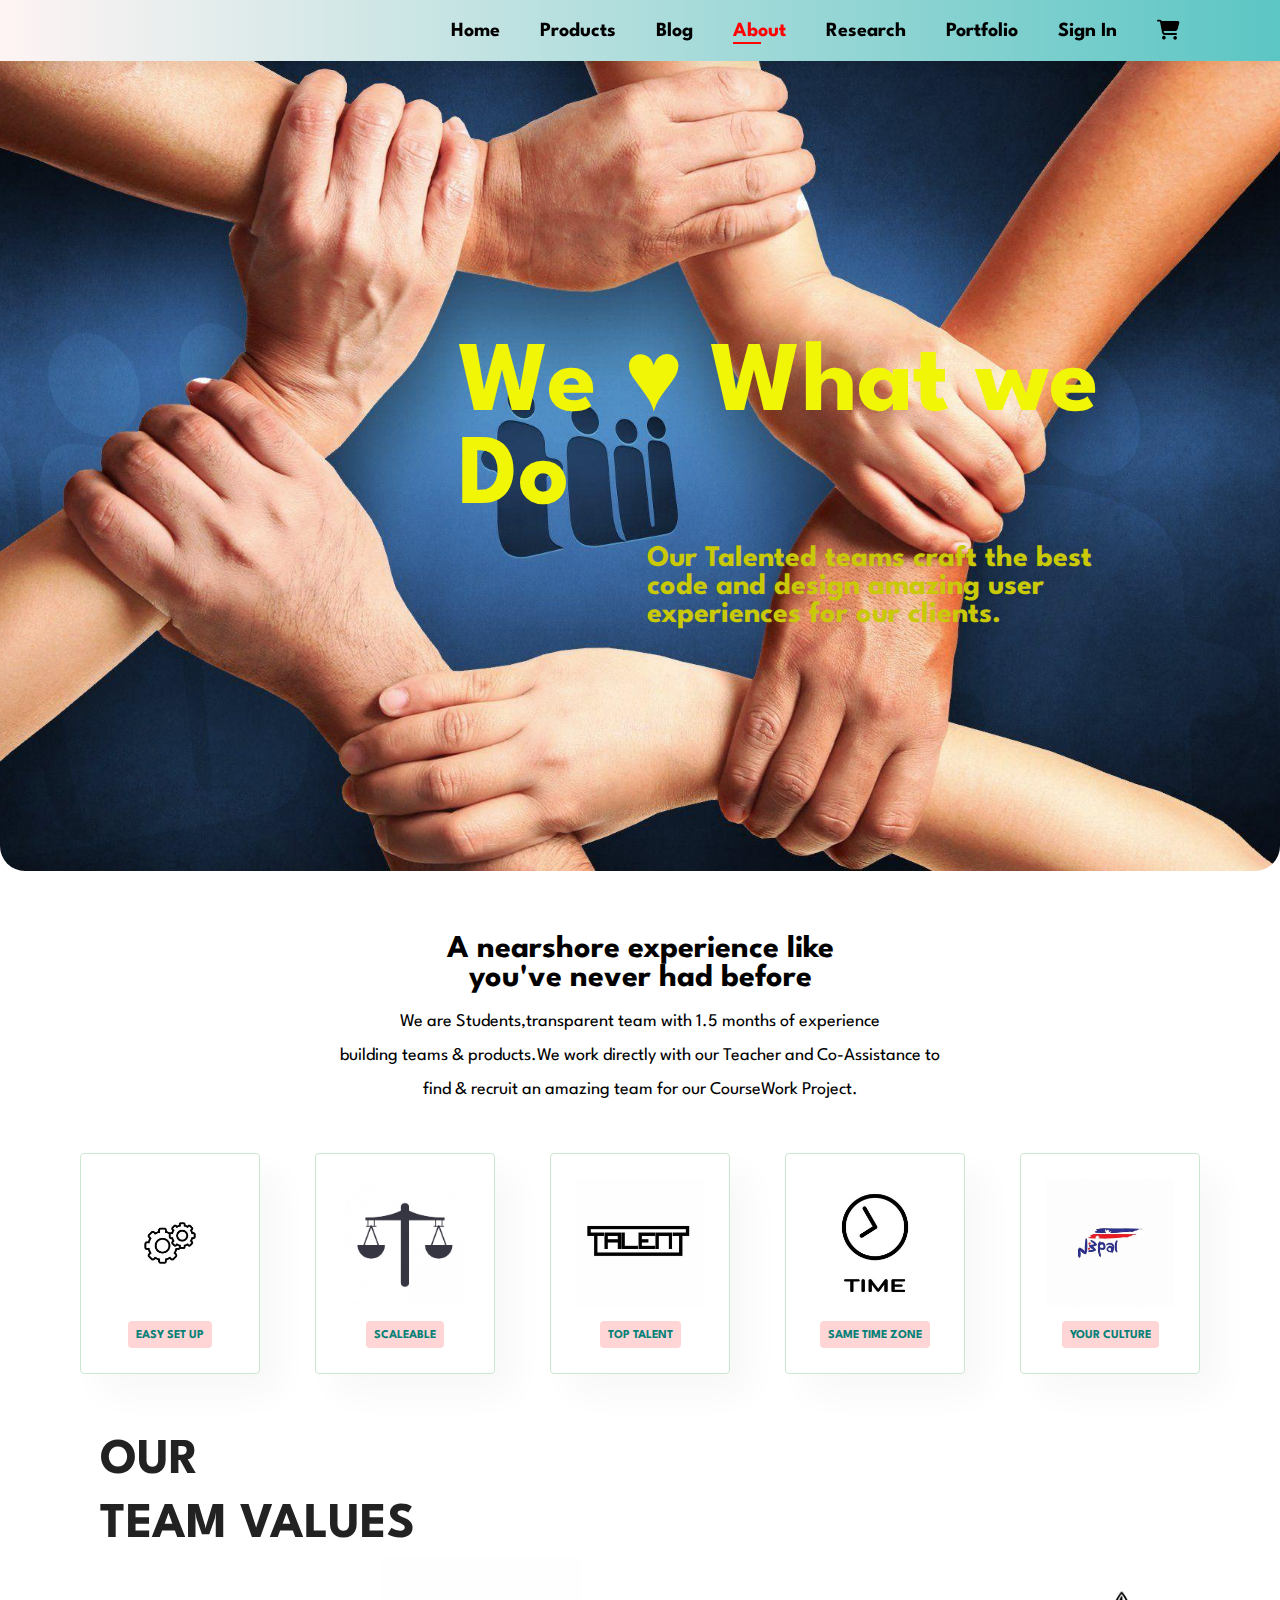
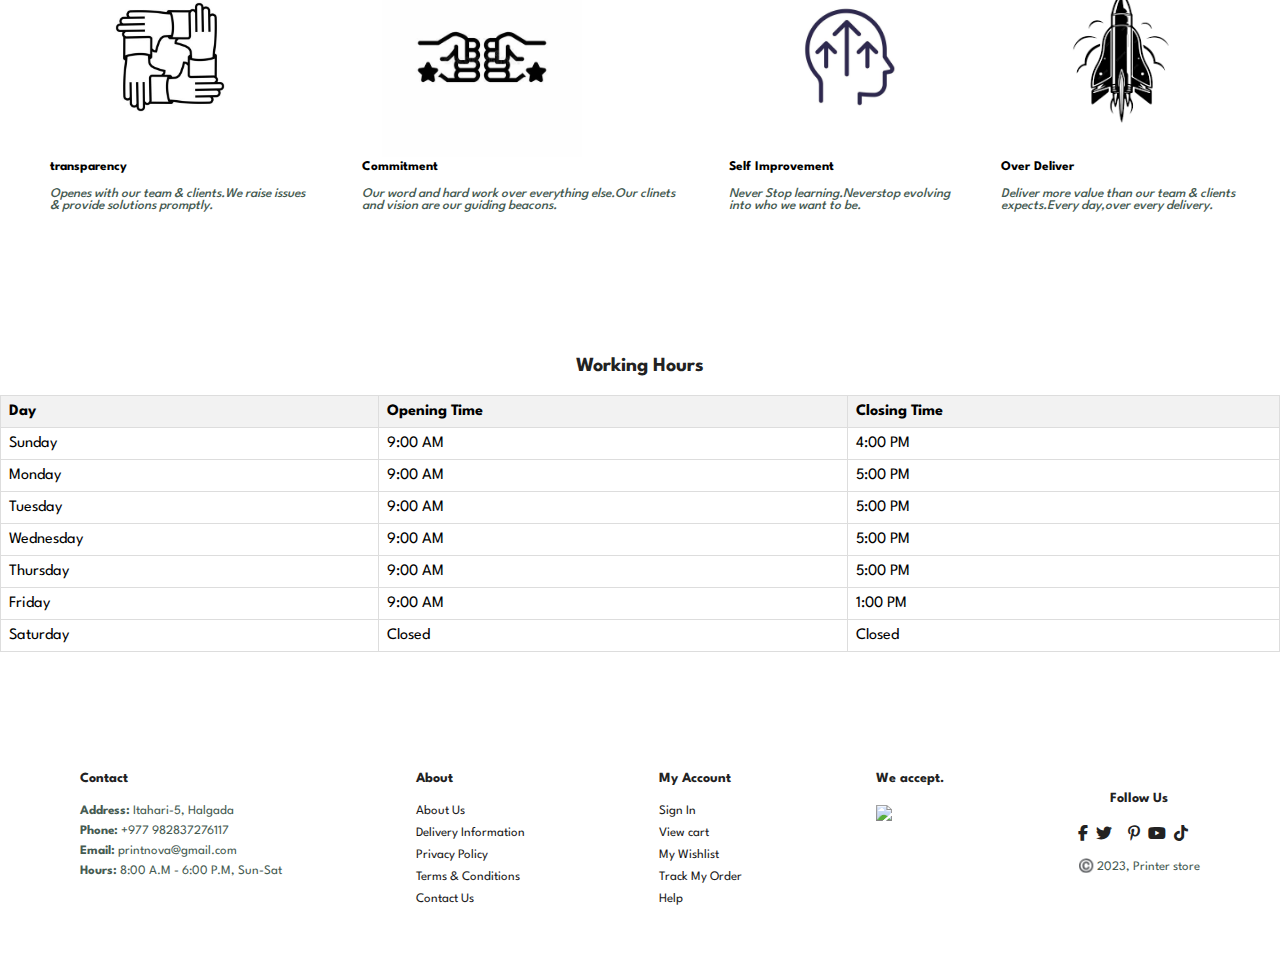
==== about.html @ 583832d4 "first commit" ====
<!DOCTYPE html>
<html lang="en">

<head>
    <meta charset="UTF-8">
    <meta http-equiv="X-UA-compatible" content="IE=edge">
    <meta name="viewport" content="width=device-width, initial-scale=1.0">
    <title>Printer - Online Shopping Website</title>
    <link rel="stylesheet" href="https://cdnjs.cloudflare.com/ajax/libs/font-awesome/6.5.1/css/all.min.css" />
    <link rel="stylesheet" href="style.css">
    <style>
        .team {
            background-image: url(Image/Background\ img\ team\ work.jpg);
            height: 90vh;
            width: 100%;
            background-size: cover;
            background-position: top 25% right 0;
            padding: 0 80px;
            flex-direction: column;
            display: flex;
            align-items: flex-start;
            justify-content: center;
            border-bottom-right-radius: 25px;
            border-bottom-left-radius: 25px;
        }

        .team p {
            margin-left: 10cm;
            font-size: 100px;
            font-weight: bold;
            color: #f1f506;
        }

        .team h3 {
            color: rgb(201, 201, 7);
            margin-left: 15cm;
            font-size: 30px;
        }

        .experience {
            text-align: center;
            margin-top: 5%;
        }

        .experience p {
            font-size: xx-large;
            font-weight: bold;
            color: black;
        }

        .experience h7 {
            font-size: large;
        }

        .values h1 {
            margin-left: 100px;
        }

        .ideas {
            display: flex;
        }

        .ideas p {
            font-style: italic;
            font-size: smaller;
            font-weight: 500;
        }

        #transparency {
            margin-left: 50px;
        }

        #transparency img {
            height: 200px;
            margin-left: 20px;
        }

        #Commitment {
            margin-left: 50px;
        }

        #Commitment img {
            height: 200px;
            margin-left: 20px;
        }

        #Self {
            margin-left: 50px;
        }

        #Self img {
            height: 200px;
            margin-left: 20px;
        }

        #Over {
            margin-left: 50px;
        }

        #Over img {
            height: 200px;
            margin-left: 20px;
        }

        table {
            width: 100%;
            border-collapse: collapse;
            margin-top: 20px;
        }
        /* styling of table */
        th, td {  
            border: 1px solid #dddddd;
            text-align: left;
            padding: 8px;
        }

        th {
            background-color: #f2f2f2;
        }

        h4 {
            text-align: center;
            margin-top: 20px;
        }
    </style>
</head>

<body>
    <div>
        <section id="header">
            <a href="#"><img src="image/logo-printer_store.svg" class="logo" height="100px" alt=""></a>
            <div>
                <!-- Navigation menu -->
                <ul id="navbar">
                    <li><a href="index.html">Home</a></li>
                    <li><a href="products.html">Products</a></li>
                    <li><a href="blog.html">Blog</a></li>
                    <li><a class="active" href="about.html">About</a></li>
                    <li><a href="research.html">Research</a></li>
                    <li><a href="portfolio.html">Portfolio</a></li>
                    <li><a href="signin.html">Sign In</a></li>
                    <!-- Shopping cart icon with a close button -->
                    <li id="lg-bag"><a href="cart.html"><i class="fa-solid fa-cart-shopping"></i></a></li>
                    <a href="#" id="close"><i class="far fa-times"></i></a>
                </ul>
            </div>
        </section>

        <section class="team">
            <div>
                <p>We &#9829;<!--LOVE LOGO CODE LANGUAGE--> What we Do</p>
                <h3>Our Talented teams craft the best <br> code and design amazing user <br> experiences for our clients.</h3>
            </div>
        </section>

        <section class="experience">
            <p>A nearshore experience like <br> you've never had before</p>
            <h7>We are Students,transparent team with 1.5 months of experience
                <br><br> building teams & products.We work directly with our Teacher and Co-Assistance to
                <br><br> find & recruit an amazing team for our CourseWork Project.
            </h7>
        </section>

        <section id="feature" class="section-p1">
            <!-- Individual feature boxes -->
            <div class="fe-box">
                <img src="Image/easy setup.jpg" width="100px">
                <h6>EASY SET UP</h6>
            </div>
            <div class="fe-box">
                <img src="Image/Scaleable.jpg" width="100px">
                <h6>SCALEABLE</h6>
            </div>
            <div class="fe-box">
                <img src="Image/talent.jpg" width="100px">
                <h6>TOP TALENT</h6>
            </div>
            <div class="fe-box">
                <img src="Image/time.jpg" width="100px">
                <h6>SAME TIME ZONE</h6>
            </div>
            <div class="fe-box">
                <img src="Image/Culture.jpg" width="100px">
                <h6>YOUR CULTURE</h6>
            </div>
        </section>

        <section class=" values">
            <h1>OUR <br> TEAM VALUES</h1>
            <div class="ideas">
                <div id="transparency">
                    <img src="Image/Transparency.jpg" alt="">
                    <h5>transparency</h5>
                    <p>Openes with our team & clients.We raise issues & provide solutions promptly.</p>
                </div>
                <div id="Commitment">
                    <img src="Image/Commitment.jpg" alt="">
                    <h5>Commitment</h5>
                    <p>Our word and hard work over everything else.Our clinets and vision are our guiding beacons.</p>
                </div>
                <div id="Self">
                    <img src="Image/Self improvement.jpg" alt="">
                    <h5>Self Improvement</h5>
                    <p>Never Stop learning.Neverstop evolving into who we want to be.</p>
                </div>
                <div id="Over">
                    <img src="Image/over diliver.png" alt="">
                    <h5>Over Deliver</h5>
                    <p>Deliver more value than our team & clients expects.Every day,over every delivery.</p>
                </div>
            </div>
        </section>

        <br>
        <br>
        <br>
        <br>
        <br>
        <br>
        <br>

        <section>
            <h4>Working Hours</h4>
            <table>
                <thead>
                    <tr>
                        <th>Day</th>
                        <th>Opening Time</th>
                        <th>Closing Time</th>
                    </tr>
                </thead>
                <tbody>
                    <tr>
                        <td>Sunday</td>
                        <td>9:00 AM</td>
                        <td>4:00 PM</td>
                    </tr>
                    <tr>
                        <td>Monday</td>
                        <td>9:00 AM</td>
                        <td>5:00 PM</td>
                    </tr>
                    <tr>
                        <td>Tuesday</td>
                        <td>9:00 AM</td>
                        <td>5:00 PM</td>
                    </tr>
                    <tr>
                        <td>Wednesday</td>
                        <td>9:00 AM</td>
                        <td>5:00 PM</td>
                    </tr>
                    <tr>
                        <td>Thursday</td>
                        <td>9:00 AM</td>
                        <td>5:00 PM</td>
                    </tr>
                    <tr>
                        <td>Friday</td>
                        <td>9:00 AM</td>
                        <td>1:00 PM</td>
                    </tr>
                    <tr>
                        <td>Saturday</td>
                        <td>Closed</td>
                        <td>Closed</td>
                    </tr>
                </tbody>
            </table>
        </section>
        <br>
        <br>
        <br>
        <br>

        <section>
            <footer class="section-p1">
                <div class="Col">
                    <h4>Contact</h4>
                    <p><strong>Address: </strong>Itahari-5, Halgada</p>
                    <p><strong>Phone: </strong>+977 982837276117</p>
                    <p><strong>Email: </strong>printnova@gmail.com</p>
                    <p><strong>Hours: </strong>8:00 A.M - 6:00 P.M, Sun-Sat</p>
                </div>

                <div class="Col">
                    <h4>About</h4>
                    <a href="#">About Us</a>
                    <a href="#">Delivery Information</a>
                    <a href="#">Privacy Policy</a>
                    <a href="#">Terms & Conditions</a>
                    <a href="#">Contact Us</a>
                </div>

                <div class="Col">
                    <h4>My Account</h4>
                    <a href="#">Sign In</a>
                    <a href="#">View cart</a>
                    <a href="#">My Wishlist</a>
                    <a href="#">Track My Order</a>
                    <a href="#">Help</a>
                </div>

                <div class="col">
                    <h4>We accept.</h4>
                    <img src="image/secure2.png" height="100cm">
                </div>

                <div class="follow">
                    <h4>Follow Us</h4>
                    <div class="Icon">
                        <i class="fab fa-facebook-f"></i>
                        <i class="fab fa-twitter"></i>
                        <i class="fab fa-instagam"></i>
                        <i class="fab fa-pinterest-p"></i>
                        <i class="fab fa-youtube"></i>
                        <i class="fab fa-tiktok"></i>
                    </div>

                    <br>

                    <div class="copyright">
                        <p>©️ 2023, Printer store</p>
                    </div>
                </div>
                <script src="script.js"></script>
            </footer>
        </section>
    </div>
</body>

</html>
---- style.css ----
/* Importing Google Fonts for the 'Spartan' font family */
@import url('http://fonts.googleapis.com/css2?family=spartan:@100;200;300;400;500;600;700;800;900;@display=swap');

/* Global styles */
* {
    margin: 0;
    padding: 0;
    box-sizing: border-box;
    font-family: 'spartan', sans-serif; /* Setting the default font family */
}

/* Heading styles */
h1, h2, h4, h6 {
    color: #222;
}

h1 {
    font-size: 50px;
    line-height: 64px;
}

h2 {
    font-size: 64px;
    line-height: 54px;
}

h4 {
    font-size: 20px;
}

h6 {
    font-weight: 700;
    font-size: 12px;
}

/* Paragraph styles */
p {
    font-size: 15px;  /* makes the font size  of every paragraph same */
    color: #465b52;
    margin: 15px 0 20px 0;
}

/* Section padding and margin styles */
.section-p1 {
    padding: 40px 80px;
}

.section-m1 {
    margin: 50px 0;
    height: max-content;
    padding: 20px;
    background-color: aquamarine;


}

/* Button styles */
button.normal, button.white {
    font-size: 14px;
    font-weight: 600;
    cursor: pointer;
    outline: none;
    transition: 0.2s;
}

button.normal {
    padding: 15px 30px;
    color: black;
    background-color: #fff;
    border-radius: 4px;
    border: none;
}

button.white {
    padding: 11px 18px;
    color: #164156;
    background-color: transparent;
    border: 1px solid #fff;
}

/* Body styles */
body {
    width: 100%;
}

/* Header styles */
#header {
    /* Header container styles */
    display: flex;
    align-items: center;
    justify-content: space-between;
    padding: 20px 80px;
    background-image: linear-gradient(to right, rgb(255, 244, 244), rgb(92, 198, 196)); /* this is for the header colour */
    box-shadow: 0 5px 15px rgba(0, 0, 0, 0.06);
    z-index: 999;
    position: sticky;
    top: 0;
    left: 0;
}

#navbar {
    /* Navigation bar styles */
    display: flex;  
    align-items: center;
    justify-content: center;
}

#navbar li {
    list-style: none; 
    font-style: none;
    padding: 0 20px;
    position: relative;
}

#navbar li a {
    /* Navigation link styles */
    text-decoration: none;  /* removes in the header underline */
    font-size: 20px;
    font-weight: 700;
    color: #000000;
    transition: 0.3s ease;
}

#navbar li a:hover,  /* make the navbar colour change when hover */
#navbar li a.active {
    color: rgb(255, 1, 1);
}

#navbar li a.active::after,
#navbar li a:hover::after {
    /* Navigation link underline styles */
    content: "";
    width: 30%;
    height: 2px;
    background: rgb(253, 6, 6);
    position: absolute; /* make the underline in navbar appear */
    bottom: -4px;
    left: 20px;
}

#mobile {
    display: none;
    align-items: center;
}

#close {
    display: none;
}

/* Home page styles */
#hero {
    /* Hero section styles */
    background-image: url("/Image/hello.jpg");
    height: 90vh;
    width: 100%;
    background-size: cover;
    background-position: top 25% right 0;
    padding: 0 80px;
    flex-direction: column;
    display: flex;
    align-items: flex-start;
    justify-content: center;
}

#hero h4 {
    padding-bottom: 15px; /* this is for the text below the heading */
}

#hero h1 {
    color: purple;
}

#hero button {
    /* Hero button styles */
    background-color: transparent;
    color: aqua;
    border: 0;
    padding: 14px 80px 14px 65px;
    background-repeat: no-repeat;
    cursor: pointer;
    font-weight: 700;
    font-size: 15px;
}

#hero h4 {
    color: rgb(15, 11, 9);
}

/* Feature section styles */
#feature {
    /* Feature section container styles */
    display: flex;
    align-items: center;
    justify-content: space-between; /* make the feature box all the way to right */
    flex-wrap: wrap;
}

#feature .fe-box {
    /* Feature box styles */
    width: 180px;
    text-align: center;
    padding: 25px;
    box-shadow: 20px 20px 34px rgba(0, 0, 0, 0.03);
    border: 1px solid #cce7d0;
    border-radius: 4px;
    margin: 15px 0;
}

#feature .fe-box:hover {
    box-shadow: 10px 10px 54px rgba(70, 62, 221, 0.1);
}

#feature .fe-box img {
    /* Feature box image styles */
    width: 100%;
    margin-bottom: 10px;
}

#feature .fe-box h6 {
    /* Feature box heading styles */
    display: inline-block;
    padding: 9px 8px 6px 8px;
    line-height: 1;
    border-radius: 4px;
    color: #088178;
    background-color: #ffd5d5;
}


/* Product section styles */
#product1 {
    /* Product section container styles */
    text-align: center;
}

#product1 .pro-container {
    /* Product container styles */
    display: flex;
    justify-content: space-between;
    padding-top: 20px;
    flex-wrap: wrap;
}

#product1 .pro {
    /* Product box styles */
    width: 23%;
    min-width: 250px;
    padding: 10px 12px;
    border: 1px solid #541b1b;
    border-radius: 25px;
    cursor: pointer;
    box-shadow: 20px 20px 30px rgba(32, 167, 182, 0.02);
    margin: 15px 0;
    transition: 0.02s ease;
    position: relative;
}

#product1 .pro:hover {
    box-shadow: 20px 20px 30px rgba(0, 0, 0, 0.6);
}

#product1 .pro img {
    /* Product image styles */
    width: 100%;
    border-radius: 20px;
}

#product1 .pro .description {
    text-align: 0;
    padding: 10px 0;
}

#product1 .pro .description span {
    color: #606063;  /* this is for product name */
    font-size: 12px;
}

#product1 .pro .description h5 {
    padding: 7px;
    color: #010101;   /* this is for product and model name */
    font-size: 14px;
}

#product1 .pro .description i {
    font-size: 12px;
    color: rgb(237, 127, 48);  /* this is for star colour */
}

#product1 .pro .description h4 {
    padding-top: 7px;
    font-size: 15px;
    font-weight: 700;
    color: rgb(240, 68, 68);
    margin-right: 7cm;   /* make rs all the way to right */
}

/* Footer section styles */
footer {
    /* Footer container styles */
    display: flex;
    flex-wrap: wrap;
    justify-content: space-between;
}

footer .Col {
    /* Footer column styles */
    display: flex;
    flex-direction: column;
    align-items: flex-start;
    margin-bottom: 20px;
}

footer .logo {
    margin: 30px;
    padding: 0px;
}

footer h4 {
    font-size: 14px;
    padding-bottom: 20px;
}

footer p {
    font-size: 13px;
    margin: 0 0 8px 0;
}

footer a {
    /* Footer link styles */
    font-size: 13px;
    text-decoration: none;
    color: #1a1a1a;
    margin-bottom: 10px;
}

footer .follow {
    margin-top: 20px;
}

footer .follow i {
    color: #222;
    padding-right: 4px;
    cursor: pointer;
}

footer .install .row img {
    border: 1px solid rgb(7, 227, 11);
    border-radius: 6px;
}

footer .install img {
    margin: 10px 0 15px 0;
}

footer .follow i:hover {
    color: rgb(248, 12, 4);
}

footer .follow i:hover,
footer a:hover {
    color: #da2511;
}

footer .copyright {
    /* Copyright text styles */
    width: 100%;
    text-align: center;
}
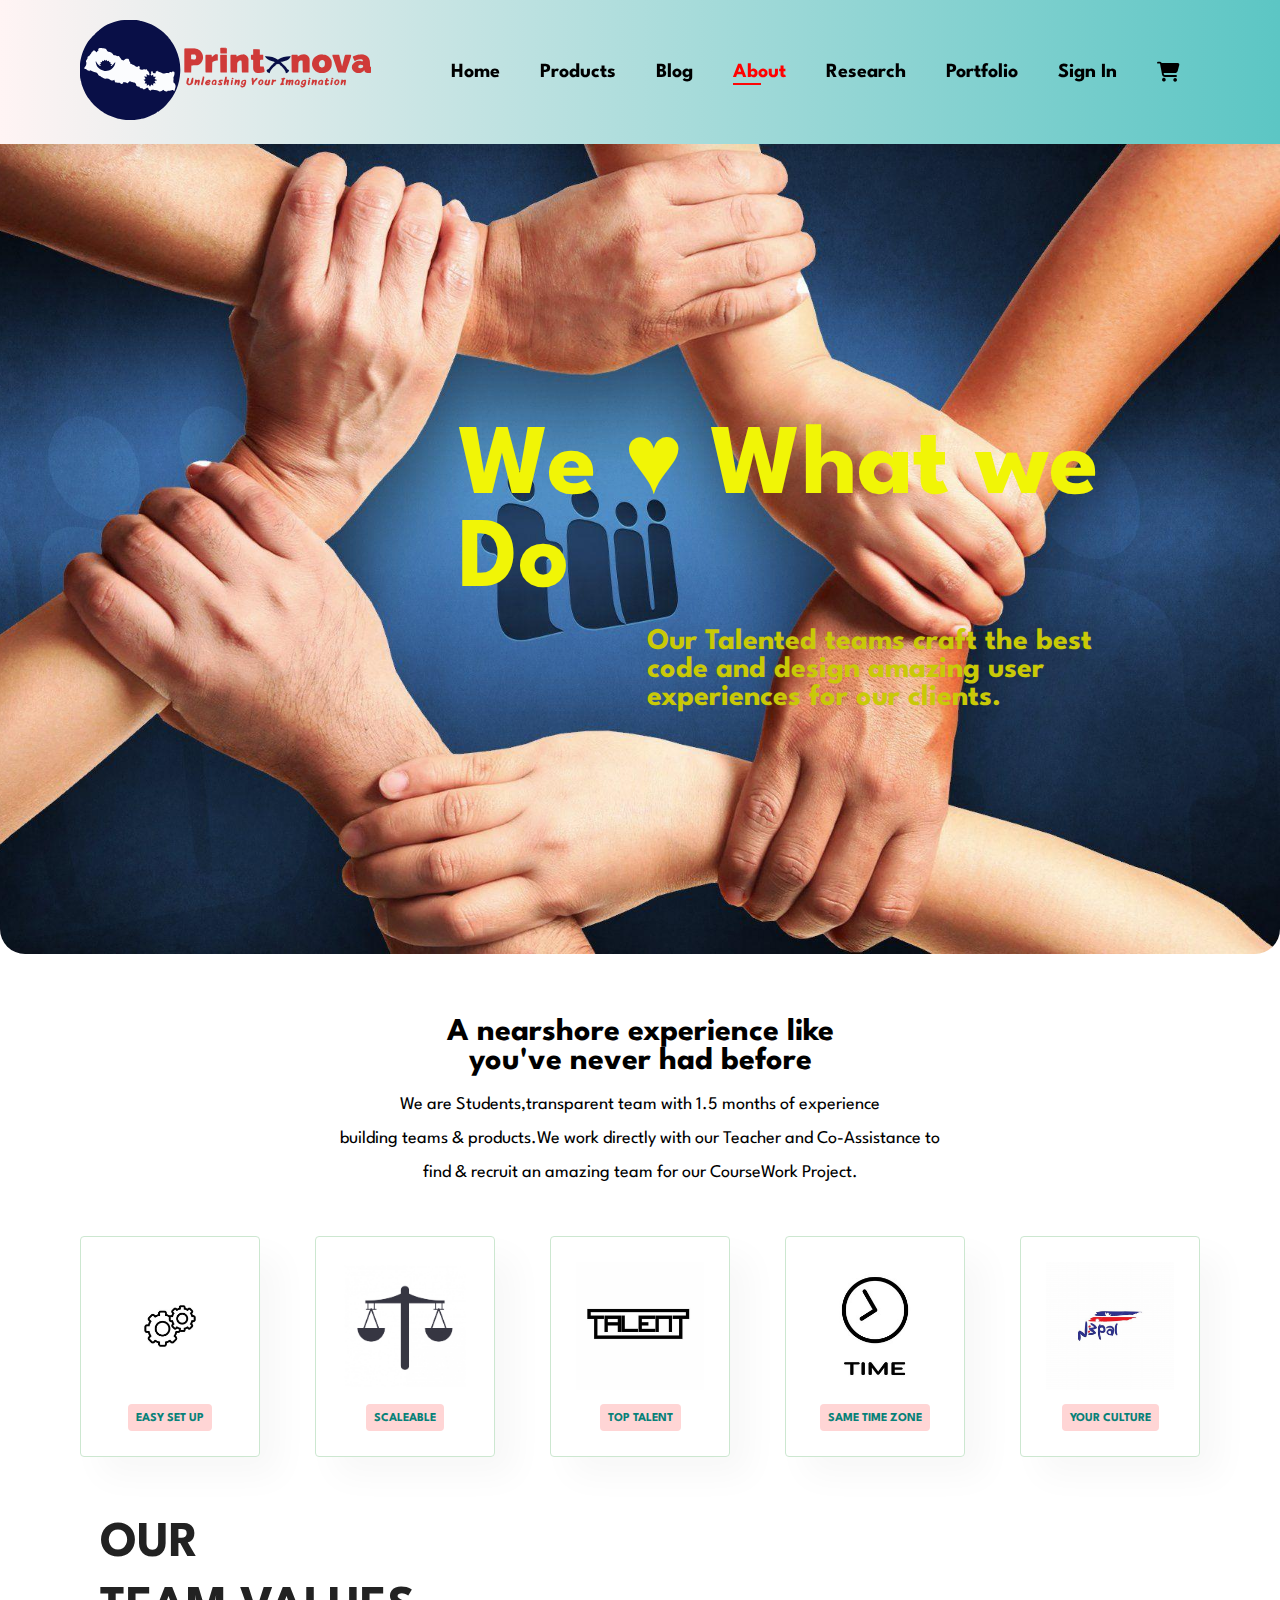
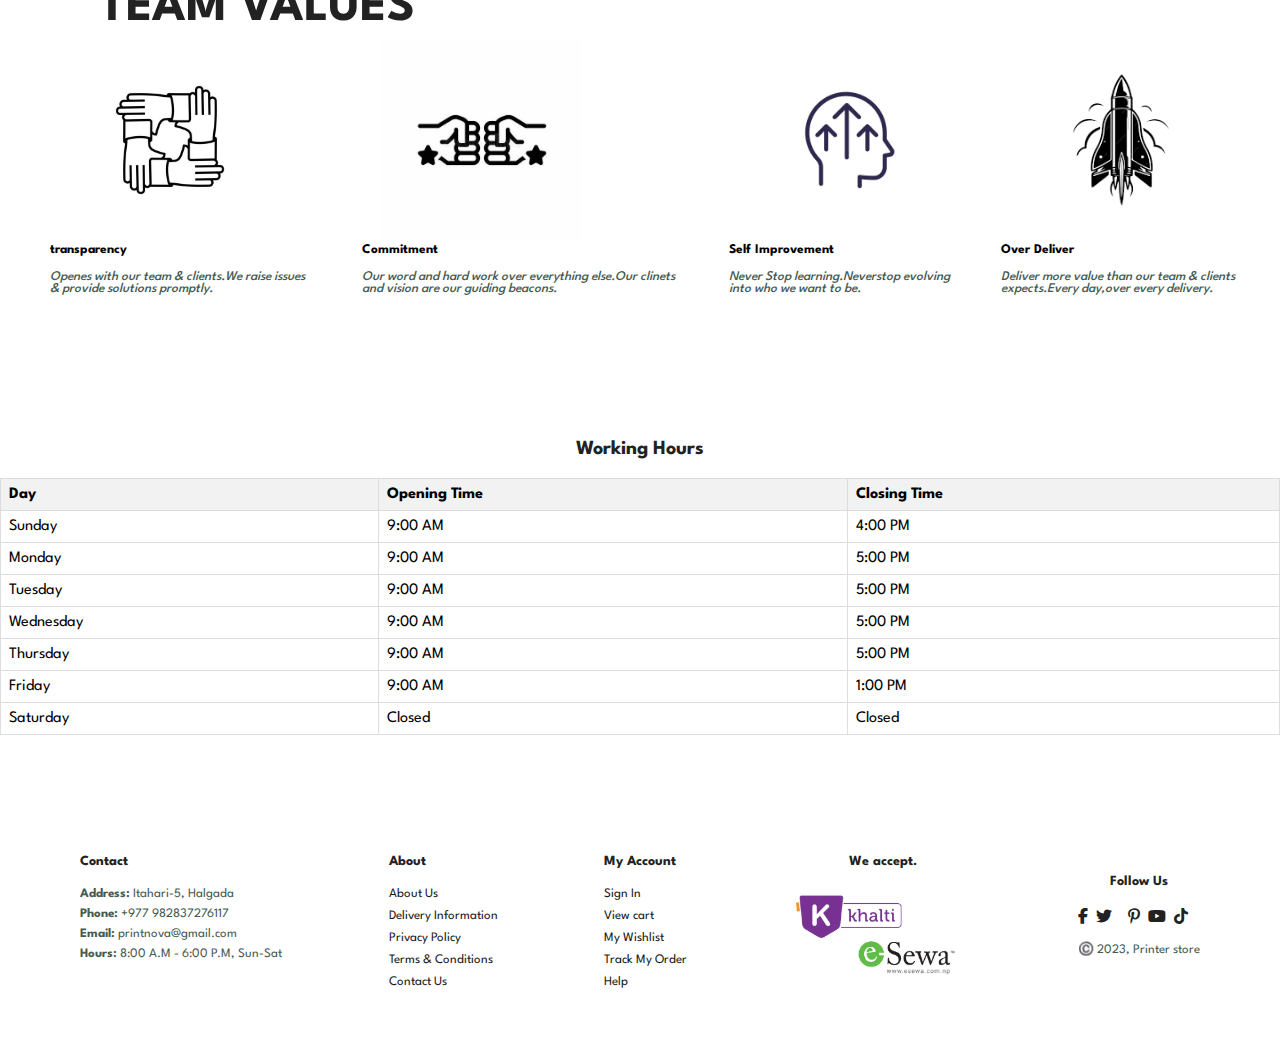
==== commit 544dd8fb: "Update about.html" ====
--- a/about.html
+++ b/about.html
@@ -10,7 +10,7 @@
     <link rel="stylesheet" href="style.css">
     <style>
         .team {
-            background-image: url(Image/Background\ img\ team\ work.jpg);
+            background-image: url(./Image/Background\ img\ team\ work.jpg);
             height: 90vh;
             width: 100%;
             background-size: cover;
@@ -128,7 +128,7 @@
 <body>
     <div>
         <section id="header">
-            <a href="#"><img src="image/logo-printer_store.svg" class="logo" height="100px" alt=""></a>
+            <a href="#"><img src="./Image/logo-printer_store.svg" class="logo" height="100px" alt=""></a>
             <div>
                 <!-- Navigation menu -->
                 <ul id="navbar">
@@ -164,23 +164,23 @@
         <section id="feature" class="section-p1">
             <!-- Individual feature boxes -->
             <div class="fe-box">
-                <img src="Image/easy setup.jpg" width="100px">
+                <img src="./Image/easy setup.jpg" width="100px">
                 <h6>EASY SET UP</h6>
             </div>
             <div class="fe-box">
-                <img src="Image/Scaleable.jpg" width="100px">
+                <img src="./Image/Scaleable.jpg" width="100px">
                 <h6>SCALEABLE</h6>
             </div>
             <div class="fe-box">
-                <img src="Image/talent.jpg" width="100px">
+                <img src="./Image/talent.jpg" width="100px">
                 <h6>TOP TALENT</h6>
             </div>
             <div class="fe-box">
-                <img src="Image/time.jpg" width="100px">
+                <img src="./Image/time.jpg" width="100px">
                 <h6>SAME TIME ZONE</h6>
             </div>
             <div class="fe-box">
-                <img src="Image/Culture.jpg" width="100px">
+                <img src="./Image/Culture.jpg" width="100px">
                 <h6>YOUR CULTURE</h6>
             </div>
         </section>
@@ -189,22 +189,22 @@
             <h1>OUR <br> TEAM VALUES</h1>
             <div class="ideas">
                 <div id="transparency">
-                    <img src="Image/Transparency.jpg" alt="">
+                    <img src="./Image/Transparency.jpg" alt="">
                     <h5>transparency</h5>
                     <p>Openes with our team & clients.We raise issues & provide solutions promptly.</p>
                 </div>
                 <div id="Commitment">
-                    <img src="Image/Commitment.jpg" alt="">
+                    <img src="./Image/Commitment.jpg" alt="">
                     <h5>Commitment</h5>
                     <p>Our word and hard work over everything else.Our clinets and vision are our guiding beacons.</p>
                 </div>
                 <div id="Self">
-                    <img src="Image/Self improvement.jpg" alt="">
+                    <img src="./Image/Self improvement.jpg" alt="">
                     <h5>Self Improvement</h5>
                     <p>Never Stop learning.Neverstop evolving into who we want to be.</p>
                 </div>
                 <div id="Over">
-                    <img src="Image/over diliver.png" alt="">
+                    <img src="./Image/over diliver.png" alt="">
                     <h5>Over Deliver</h5>
                     <p>Deliver more value than our team & clients expects.Every day,over every delivery.</p>
                 </div>
@@ -303,7 +303,7 @@
 
                 <div class="col">
                     <h4>We accept.</h4>
-                    <img src="image/secure2.png" height="100cm">
+                    <img src="./Image/secure2.png" height="100cm">
                 </div>
 
                 <div class="follow">
--- a/style.css
+++ b/style.css
@@ -150,7 +150,7 @@
 /* Home page styles */
 #hero {
     /* Hero section styles */
-    background-image: url("/Image/hello.jpg");
+    background-image: url("./Image/hello.jpg");
     height: 90vh;
     width: 100%;
     background-size: cover;
